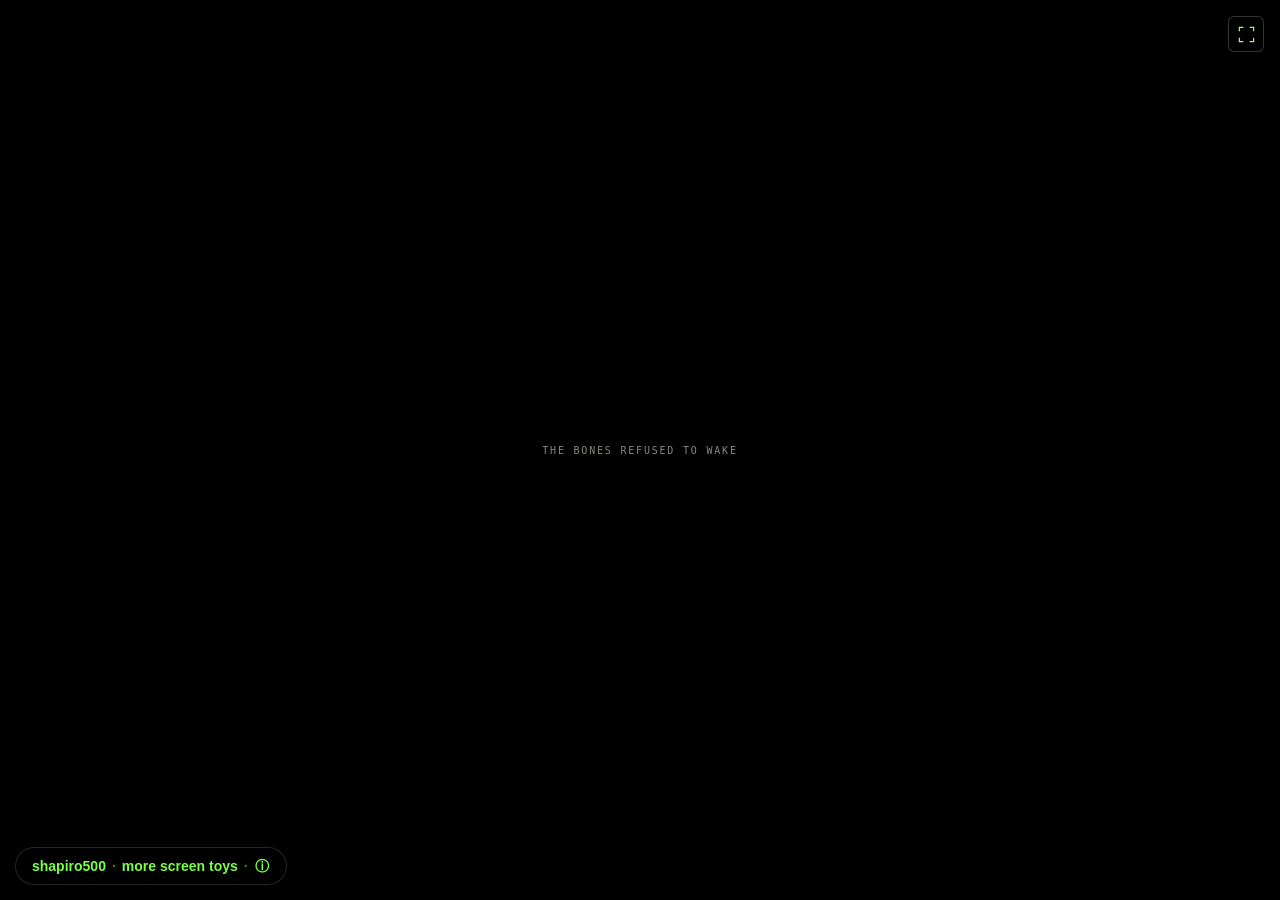
==== bones/index.html @ e637b22e "Merge pull request #1 from shapiro500/main Changes Made by Owner" ====
<!doctype html>
<html lang="en">
  <head>
    <meta charset="UTF-8" />
    <meta name="viewport" content="width=device-width, initial-scale=1.0" />
    <title>Spooky Bones</title>
    <meta name="description" content="Move your mouse. Wake the bones." />
    <meta property="og:title" content="Spooky Bones" />
    <meta property="og:description" content="Move your mouse. Wake the bones." />
    <meta property="og:type" content="website" />
    <meta property="og:image" content="https://screen.toys/bones/og.png" />
    <meta property="og:image:width" content="971" />
    <meta property="og:image:height" content="510" />
    <meta property="og:image:alt" content="Spooky Bones interactive skeleton" />
    <meta name="twitter:card" content="summary_large_image" />
    <meta name="twitter:title" content="Spooky Bones" />
    <meta name="twitter:description" content="Move your mouse. Wake the bones." />
    <meta name="twitter:image" content="https://screen.toys/bones/og.png" />
    <link rel="icon" type="image/png" href="./assets/favico-_84vvZUa.png" />
    <script type="module" crossorigin src="./assets/index-qc3rD_Ye.js"></script>
    <link rel="stylesheet" crossorigin href="./assets/index-0ImOgviY.css">
  </head>
  <body>
    <div id="root"></div>
    <noscript>Enable JavaScript to dance with Spooky Bones.</noscript>
  </body>
</html>
---- bones/assets/index-0ImOgviY.css ----
/*! tailwindcss v4.2.1 | MIT License | https://tailwindcss.com */
@layer properties{@supports (((-webkit-hyphens:none)) and (not (margin-trim:inline))) or ((-moz-orient:inline) and (not (color:rgb(from red r g b)))){*,:before,:after,::backdrop{--tw-rotate-x:initial;--tw-rotate-y:initial;--tw-rotate-z:initial;--tw-skew-x:initial;--tw-skew-y:initial;--tw-shadow:0 0 #0000;--tw-shadow-color:initial;--tw-shadow-alpha:100%;--tw-inset-shadow:0 0 #0000;--tw-inset-shadow-color:initial;--tw-inset-shadow-alpha:100%;--tw-ring-color:initial;--tw-ring-shadow:0 0 #0000;--tw-inset-ring-color:initial;--tw-inset-ring-shadow:0 0 #0000;--tw-ring-inset:initial;--tw-ring-offset-width:0px;--tw-ring-offset-color:#fff;--tw-ring-offset-shadow:0 0 #0000;--tw-blur:initial;--tw-brightness:initial;--tw-contrast:initial;--tw-grayscale:initial;--tw-hue-rotate:initial;--tw-invert:initial;--tw-opacity:initial;--tw-saturate:initial;--tw-sepia:initial;--tw-drop-shadow:initial;--tw-drop-shadow-color:initial;--tw-drop-shadow-alpha:100%;--tw-drop-shadow-size:initial}}}@layer theme{:root,:host{--font-sans:ui-sans-serif, system-ui, sans-serif, "Apple Color Emoji", "Segoe UI Emoji", "Segoe UI Symbol", "Noto Color Emoji";--font-mono:ui-monospace, SFMono-Regular, Menlo, Monaco, Consolas, "Liberation Mono", "Courier New", monospace;--spacing:.25rem;--default-transition-duration:.15s;--default-transition-timing-function:cubic-bezier(.4, 0, .2, 1);--default-font-family:var(--font-sans);--default-mono-font-family:var(--font-mono)}}@layer base{*,:after,:before,::backdrop{box-sizing:border-box;border:0 solid;margin:0;padding:0}::file-selector-button{box-sizing:border-box;border:0 solid;margin:0;padding:0}html,:host{-webkit-text-size-adjust:100%;tab-size:4;line-height:1.5;font-family:var(--default-font-family,ui-sans-serif, system-ui, sans-serif, "Apple Color Emoji", "Segoe UI Emoji", "Segoe UI Symbol", "Noto Color Emoji");font-feature-settings:var(--default-font-feature-settings,normal);font-variation-settings:var(--default-font-variation-settings,normal);-webkit-tap-highlight-color:transparent}hr{height:0;color:inherit;border-top-width:1px}abbr:where([title]){-webkit-text-decoration:underline dotted;text-decoration:underline dotted}h1,h2,h3,h4,h5,h6{font-size:inherit;font-weight:inherit}a{color:inherit;-webkit-text-decoration:inherit;-webkit-text-decoration:inherit;-webkit-text-decoration:inherit;-webkit-text-decoration:inherit;text-decoration:inherit}b,strong{font-weight:bolder}code,kbd,samp,pre{font-family:var(--default-mono-font-family,ui-monospace, SFMono-Regular, Menlo, Monaco, Consolas, "Liberation Mono", "Courier New", monospace);font-feature-settings:var(--default-mono-font-feature-settings,normal);font-variation-settings:var(--default-mono-font-variation-settings,normal);font-size:1em}small{font-size:80%}sub,sup{vertical-align:baseline;font-size:75%;line-height:0;position:relative}sub{bottom:-.25em}sup{top:-.5em}table{text-indent:0;border-color:inherit;border-collapse:collapse}:-moz-focusring{outline:auto}progress{vertical-align:baseline}summary{display:list-item}ol,ul,menu{list-style:none}img,svg,video,canvas,audio,iframe,embed,object{vertical-align:middle;display:block}img,video{max-width:100%;height:auto}button,input,select,optgroup,textarea{font:inherit;font-feature-settings:inherit;font-variation-settings:inherit;letter-spacing:inherit;color:inherit;opacity:1;background-color:#0000;border-radius:0}::file-selector-button{font:inherit;font-feature-settings:inherit;font-variation-settings:inherit;letter-spacing:inherit;color:inherit;opacity:1;background-color:#0000;border-radius:0}:where(select:is([multiple],[size])) optgroup{font-weight:bolder}:where(select:is([multiple],[size])) optgroup option{padding-inline-start:20px}::file-selector-button{margin-inline-end:4px}::placeholder{opacity:1}@supports (not ((-webkit-appearance:-apple-pay-button))) or (contain-intrinsic-size:1px){::placeholder{color:currentColor}@supports (color:color-mix(in lab, red, red)){::placeholder{color:color-mix(in oklab, currentcolor 50%, transparent)}}}textarea{resize:vertical}::-webkit-search-decoration{-webkit-appearance:none}::-webkit-date-and-time-value{min-height:1lh;text-align:inherit}::-webkit-datetime-edit{display:inline-flex}::-webkit-datetime-edit-fields-wrapper{padding:0}::-webkit-datetime-edit{padding-block:0}::-webkit-datetime-edit-year-field{padding-block:0}::-webkit-datetime-edit-month-field{padding-block:0}::-webkit-datetime-edit-day-field{padding-block:0}::-webkit-datetime-edit-hour-field{padding-block:0}::-webkit-datetime-edit-minute-field{padding-block:0}::-webkit-datetime-edit-second-field{padding-block:0}::-webkit-datetime-edit-millisecond-field{padding-block:0}::-webkit-datetime-edit-meridiem-field{padding-block:0}::-webkit-calendar-picker-indicator{line-height:1}:-moz-ui-invalid{box-shadow:none}button,input:where([type=button],[type=reset],[type=submit]){appearance:button}::file-selector-button{appearance:button}::-webkit-inner-spin-button{height:auto}::-webkit-outer-spin-button{height:auto}[hidden]:where(:not([hidden=until-found])){display:none!important}}@layer components;@layer utilities{.visible{visibility:visible}.fixed{position:fixed}.relative{position:relative}.static{position:static}.start{inset-inline-start:var(--spacing)}.contents{display:contents}.grow{flex-grow:1}.transform{transform:var(--tw-rotate-x,) var(--tw-rotate-y,) var(--tw-rotate-z,) var(--tw-skew-x,) var(--tw-skew-y,)}.resize{resize:both}.shadow{--tw-shadow:0 1px 3px 0 var(--tw-shadow-color,#0000001a), 0 1px 2px -1px var(--tw-shadow-color,#0000001a);box-shadow:var(--tw-inset-shadow), var(--tw-inset-ring-shadow), var(--tw-ring-offset-shadow), var(--tw-ring-shadow), var(--tw-shadow)}.blur{--tw-blur:blur(8px);filter:var(--tw-blur,) var(--tw-brightness,) var(--tw-contrast,) var(--tw-grayscale,) var(--tw-hue-rotate,) var(--tw-invert,) var(--tw-saturate,) var(--tw-sepia,) var(--tw-drop-shadow,)}.filter{filter:var(--tw-blur,) var(--tw-brightness,) var(--tw-contrast,) var(--tw-grayscale,) var(--tw-hue-rotate,) var(--tw-invert,) var(--tw-saturate,) var(--tw-sepia,) var(--tw-drop-shadow,)}.transition{transition-property:color,background-color,border-color,outline-color,text-decoration-color,fill,stroke,--tw-gradient-from,--tw-gradient-via,--tw-gradient-to,opacity,box-shadow,transform,translate,scale,rotate,filter,-webkit-backdrop-filter,backdrop-filter,display,content-visibility,overlay,pointer-events;transition-timing-function:var(--tw-ease,var(--default-transition-timing-function));transition-duration:var(--tw-duration,var(--default-transition-duration))}}:root{--lightningcss-light: ;--lightningcss-dark:initial;color-scheme:dark;--bone:#ece7db;--ash:#77736b;--ember:#d3ff45}*{box-sizing:border-box}html,body{background:#000;width:100%;height:100%;margin:0;overflow:hidden}body{color:var(--bone);-webkit-font-smoothing:antialiased;font-family:Arial,Helvetica,sans-serif}button,canvas{font:inherit}.experience{--credit-bottom:calc(15px + env(safe-area-inset-bottom,0px));isolation:isolate;cursor:crosshair;-webkit-user-select:none;user-select:none;-webkit-touch-callout:none;background:#000;width:100vw;height:100dvh;position:relative;overflow:hidden}.experience:has(.control-zone[data-auto]){cursor:none}.experience:before{z-index:1;pointer-events:none;content:"";background:radial-gradient(circle at 50% 82%,#d3ff450e,#0000 25%),linear-gradient(#0000 72%,#ffffff06);position:absolute;inset:0}.stage{touch-action:none;width:100%;height:100%;display:block;position:absolute;inset:0}.control-zone{z-index:2;width:min(var(--control-square-desktop-vw,56vw), var(--control-square-desktop-vh,58vh), var(--control-square-max,540px));aspect-ratio:1;border:1px solid var(--control-gray-border,#ece7db47);pointer-events:none;filter:brightness(var(--control-square-brightness,1));mix-blend-mode:screen;mix-blend-mode:plus-lighter;position:absolute;top:50%;left:50%;transform:translate(-50%,-50%);box-shadow:inset 0 0 0 1px #00000047}.control-label{color:var(--control-gray-text,#ece7db7a);letter-spacing:.16em;text-transform:uppercase;font-family:ui-monospace,SFMono-Regular,Menlo,Consolas,monospace;font-size:8px;line-height:1;position:absolute;left:12px}.control-label,.hand-height-label,.camera-framing-label{opacity:1;transition:opacity .25s}.control-zone[data-auto] :is(.control-label,.hand-height-label,.camera-framing-label){opacity:0}.control-label-top{top:12px}.control-label-fps{text-align:right;top:12px;left:auto;right:12px}.control-label-diagnostics{white-space:pre-line;text-align:right;line-height:1.55;top:28px;left:auto;right:12px}.control-label-bottom{bottom:12px}.hand-height-label{color:var(--control-green,#7dff4594);letter-spacing:.16em;text-transform:uppercase;flex-direction:column;align-items:center;gap:8px;font-family:ui-monospace,SFMono-Regular,Menlo,Consolas,monospace;font-size:8px;display:flex;position:absolute;top:50%;right:-28px;transform:translateY(-50%)}.hand-height-label b{writing-mode:vertical-rl;font-weight:400}.hand-height-label i,.camera-framing-label i{font-size:11px;font-style:normal;line-height:1}.camera-framing-label{color:var(--control-green,#7dff4594);letter-spacing:.16em;text-transform:uppercase;align-items:center;gap:10px;font-family:ui-monospace,SFMono-Regular,Menlo,Consolas,monospace;font-size:8px;font-style:normal;display:flex;position:absolute;bottom:-24px;left:50%;transform:translate(-50%)}.camera-framing-label b{font-weight:400}.credit-link-pill{z-index:100;bottom:var(--credit-bottom);pointer-events:auto;touch-action:auto;background:#00000080;border:1px solid #ffffff26;border-radius:50px;gap:6px;padding:8px 16px;font-family:Arial,Helvetica,sans-serif;font-size:14px;font-weight:700;line-height:20px;transition:background-color .25s,border-color .25s;display:flex;position:absolute;left:15px}.credit-link-pill>*{visibility:visible;transition:color .2s,opacity .25s,visibility}.control-zone[data-auto]~.credit-link-pill{pointer-events:none;background-color:#0000;border-color:#0000}.control-zone[data-auto]~.credit-link-pill>:not(.credit-author){opacity:0;visibility:hidden;transition-delay:0s,0s,.25s}.control-zone[data-auto]~.credit-link-pill>:not(.credit-author),.control-zone[data-auto]~.credit-link-pill>:not(.credit-author) *{pointer-events:none}.credit-author{opacity:1;pointer-events:auto}.control-zone[data-auto]~.credit-link-pill>.credit-author{opacity:.4}.credit-link-pill a{color:inherit;text-decoration:none}.credit-link-pill a:hover{color:#fff}.credit-link-separator{opacity:.5}.attribution-control{align-items:center;display:inline-flex;position:relative}.attribution-control:before{clip-path:polygon(88% 100%,100% 100%,100% 0,75% 0);content:"";width:190px;height:16px;position:absolute;bottom:100%;right:-8px}.attribution-trigger{width:16px;height:16px;color:inherit;cursor:pointer;font:inherit;background:0 0;border:0;place-items:center;padding:0;line-height:1;display:inline-grid}.attribution-trigger:focus-visible{outline-offset:2px;border-radius:50%;outline:1px solid}.attribution-popup{opacity:0;pointer-events:none;background:#000000e0;border:1px solid #ffffff26;border-radius:10px;gap:7px;min-width:190px;padding:12px 14px;font-size:12px;line-height:1.2;transition:opacity .18s,transform .18s;display:grid;position:absolute;bottom:calc(100% + 13px);right:-8px;transform:translateY(4px);box-shadow:0 8px 24px #00000073}.attribution-popup:after{content:"";background:#000000e0;border-bottom:1px solid #ffffff26;border-right:1px solid #ffffff26;width:8px;height:8px;position:absolute;bottom:-5px;right:12px;transform:rotate(45deg)}.attribution-popup strong{letter-spacing:.06em;text-transform:uppercase;font-size:10px}.attribution-control.is-open .attribution-popup{opacity:1;pointer-events:auto;transform:translateY(0)}.status{z-index:3;background:#000;place-items:center;transition:opacity .7s,visibility .7s;display:grid;position:absolute;inset:0}.status.ready{opacity:0;visibility:hidden}.status-copy{text-align:center;color:#ece7db94;letter-spacing:.18em;text-transform:uppercase;gap:13px;min-width:180px;font-family:ui-monospace,SFMono-Regular,Menlo,Consolas,monospace;font-size:10px;display:grid}.load-track{background:#181818;height:1px;overflow:hidden}.load-bar{background:var(--ember);height:100%;transition:width .18s}@media (width<=600px){.control-zone{width:min(var(--control-square-mobile-vw,78vw), var(--control-square-mobile-vh,56vh))}}@media (prefers-reduced-motion:reduce){.status,.load-bar,.credit-link-pill,.credit-link-pill>*,.control-label,.hand-height-label,.camera-framing-label{transition:none}}.auto-cursor{border:1px solid var(--control-green);background:var(--control-green);width:9px;height:9px;box-shadow:0 0 14px var(--control-green);border-radius:50%;display:none;position:absolute;transform:translate(-50%,-50%)}.auto-subtitle{z-index:3;left:50%;bottom:calc(var(--credit-bottom) + 38px + 12px);text-align:center;font-variant-numeric:tabular-nums;text-wrap:balance;opacity:0;pointer-events:none;background:#00000080;width:max-content;max-width:min(90vw,850px);padding:8px 14px;font:16px/1.5 ui-monospace,SFMono-Regular,Menlo,Consolas,monospace;position:absolute;transform:translate(-50%)}.control-zone[data-auto] .auto-cursor{display:block}.fullscreen-control{display:none}@media (width>=601px) and (hover:hover) and (pointer:fine){.auto-subtitle{font-size:20px}.fullscreen-control{z-index:102;display:block;position:absolute;top:16px;right:16px}.fullscreen-button{color:#a3ff77;cursor:pointer;background:#00000080;border:1px solid #fff3;border-radius:6px;place-items:center;width:36px;height:36px;padding:0;display:grid}.fullscreen-button:hover{color:#fff;border-color:#ffffff80}.fullscreen-button:focus-visible{outline-offset:3px;outline:2px solid #a3ff77}.fullscreen-message{background:#000c;width:240px;padding:8px 12px;font:12px/1.5 Arial,sans-serif;position:absolute;top:44px;right:0}}@property --tw-rotate-x{syntax:"*";inherits:false}@property --tw-rotate-y{syntax:"*";inherits:false}@property --tw-rotate-z{syntax:"*";inherits:false}@property --tw-skew-x{syntax:"*";inherits:false}@property --tw-skew-y{syntax:"*";inherits:false}@property --tw-shadow{syntax:"*";inherits:false;initial-value:0 0 #0000}@property --tw-shadow-color{syntax:"*";inherits:false}@property --tw-shadow-alpha{syntax:"<percentage>";inherits:false;initial-value:100%}@property --tw-inset-shadow{syntax:"*";inherits:false;initial-value:0 0 #0000}@property --tw-inset-shadow-color{syntax:"*";inherits:false}@property --tw-inset-shadow-alpha{syntax:"<percentage>";inherits:false;initial-value:100%}@property --tw-ring-color{syntax:"*";inherits:false}@property --tw-ring-shadow{syntax:"*";inherits:false;initial-value:0 0 #0000}@property --tw-inset-ring-color{syntax:"*";inherits:false}@property --tw-inset-ring-shadow{syntax:"*";inherits:false;initial-value:0 0 #0000}@property --tw-ring-inset{syntax:"*";inherits:false}@property --tw-ring-offset-width{syntax:"<length>";inherits:false;initial-value:0}@property --tw-ring-offset-color{syntax:"*";inherits:false;initial-value:#fff}@property --tw-ring-offset-shadow{syntax:"*";inherits:false;initial-value:0 0 #0000}@property --tw-blur{syntax:"*";inherits:false}@property --tw-brightness{syntax:"*";inherits:false}@property --tw-contrast{syntax:"*";inherits:false}@property --tw-grayscale{syntax:"*";inherits:false}@property --tw-hue-rotate{syntax:"*";inherits:false}@property --tw-invert{syntax:"*";inherits:false}@property --tw-opacity{syntax:"*";inherits:false}@property --tw-saturate{syntax:"*";inherits:false}@property --tw-sepia{syntax:"*";inherits:false}@property --tw-drop-shadow{syntax:"*";inherits:false}@property --tw-drop-shadow-color{syntax:"*";inherits:false}@property --tw-drop-shadow-alpha{syntax:"<percentage>";inherits:false;initial-value:100%}@property --tw-drop-shadow-size{syntax:"*";inherits:false}
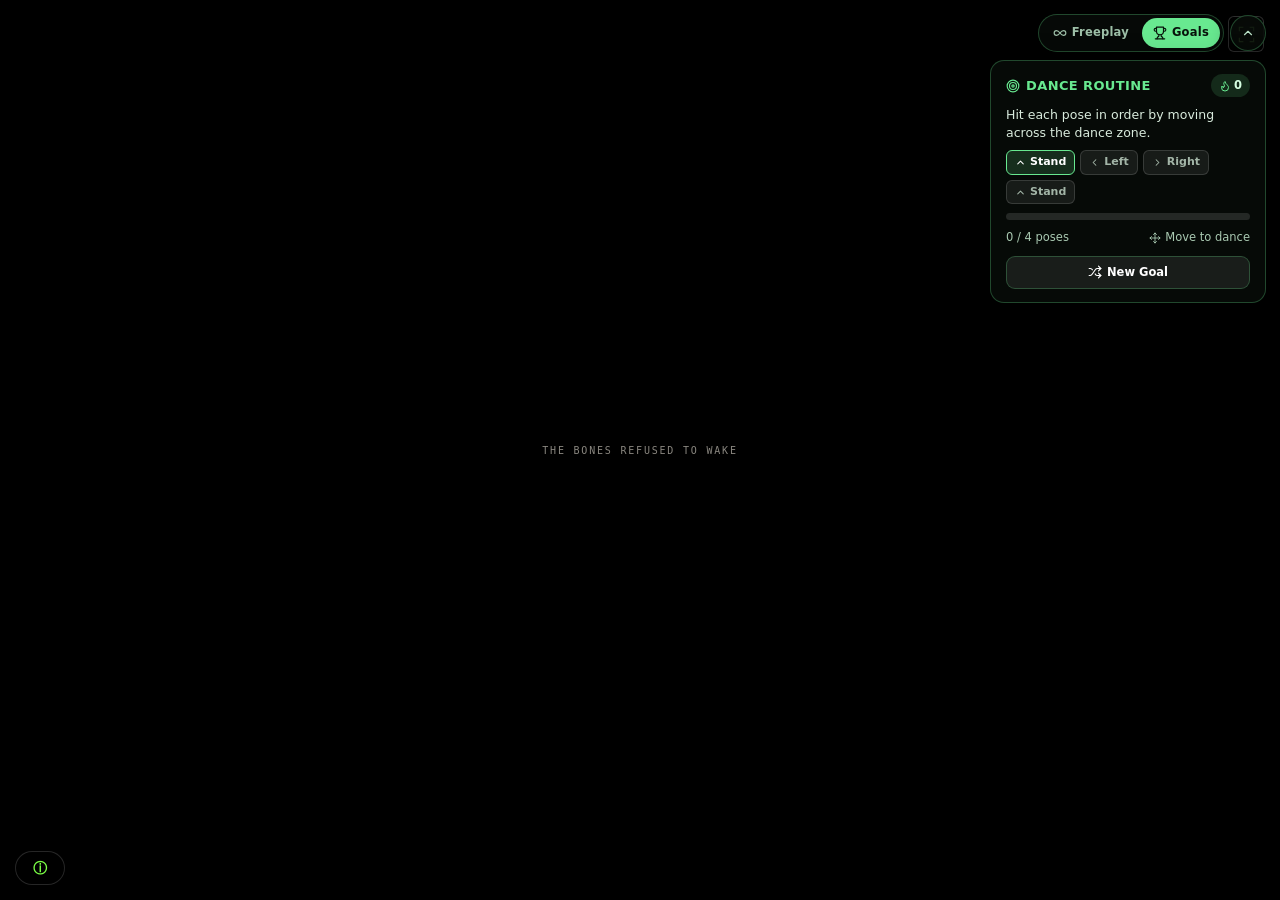
==== commit 65125dc3: "feat: add new WebGL interactable website projects and components" ====
--- a/bones/index.html
+++ b/bones/index.html
@@ -8,20 +8,22 @@
     <meta property="og:title" content="Spooky Bones" />
     <meta property="og:description" content="Move your mouse. Wake the bones." />
     <meta property="og:type" content="website" />
-    <meta property="og:image" content="https://screen.toys/bones/og.png" />
+    <meta property="og:image" content="./og.png" />
     <meta property="og:image:width" content="971" />
     <meta property="og:image:height" content="510" />
     <meta property="og:image:alt" content="Spooky Bones interactive skeleton" />
     <meta name="twitter:card" content="summary_large_image" />
     <meta name="twitter:title" content="Spooky Bones" />
     <meta name="twitter:description" content="Move your mouse. Wake the bones." />
-    <meta name="twitter:image" content="https://screen.toys/bones/og.png" />
+    <meta name="twitter:image" content="./og.png" />
     <link rel="icon" type="image/png" href="./assets/favico-_84vvZUa.png" />
     <script type="module" crossorigin src="./assets/index-qc3rD_Ye.js"></script>
     <link rel="stylesheet" crossorigin href="./assets/index-0ImOgviY.css">
+    <link rel="stylesheet" href="./goals.css">
   </head>
   <body>
     <div id="root"></div>
     <noscript>Enable JavaScript to dance with Spooky Bones.</noscript>
+    <script src="./goals.js"></script>
   </body>
 </html>
--- a/bones/assets/index-0ImOgviY.css
+++ b/bones/assets/index-0ImOgviY.css
@@ -1,2 +1,2 @@
 /*! tailwindcss v4.2.1 | MIT License | https://tailwindcss.com */
-@layer properties{@supports (((-webkit-hyphens:none)) and (not (margin-trim:inline))) or ((-moz-orient:inline) and (not (color:rgb(from red r g b)))){*,:before,:after,::backdrop{--tw-rotate-x:initial;--tw-rotate-y:initial;--tw-rotate-z:initial;--tw-skew-x:initial;--tw-skew-y:initial;--tw-shadow:0 0 #0000;--tw-shadow-color:initial;--tw-shadow-alpha:100%;--tw-inset-shadow:0 0 #0000;--tw-inset-shadow-color:initial;--tw-inset-shadow-alpha:100%;--tw-ring-color:initial;--tw-ring-shadow:0 0 #0000;--tw-inset-ring-color:initial;--tw-inset-ring-shadow:0 0 #0000;--tw-ring-inset:initial;--tw-ring-offset-width:0px;--tw-ring-offset-color:#fff;--tw-ring-offset-shadow:0 0 #0000;--tw-blur:initial;--tw-brightness:initial;--tw-contrast:initial;--tw-grayscale:initial;--tw-hue-rotate:initial;--tw-invert:initial;--tw-opacity:initial;--tw-saturate:initial;--tw-sepia:initial;--tw-drop-shadow:initial;--tw-drop-shadow-color:initial;--tw-drop-shadow-alpha:100%;--tw-drop-shadow-size:initial}}}@layer theme{:root,:host{--font-sans:ui-sans-serif, system-ui, sans-serif, "Apple Color Emoji", "Segoe UI Emoji", "Segoe UI Symbol", "Noto Color Emoji";--font-mono:ui-monospace, SFMono-Regular, Menlo, Monaco, Consolas, "Liberation Mono", "Courier New", monospace;--spacing:.25rem;--default-transition-duration:.15s;--default-transition-timing-function:cubic-bezier(.4, 0, .2, 1);--default-font-family:var(--font-sans);--default-mono-font-family:var(--font-mono)}}@layer base{*,:after,:before,::backdrop{box-sizing:border-box;border:0 solid;margin:0;padding:0}::file-selector-button{box-sizing:border-box;border:0 solid;margin:0;padding:0}html,:host{-webkit-text-size-adjust:100%;tab-size:4;line-height:1.5;font-family:var(--default-font-family,ui-sans-serif, system-ui, sans-serif, "Apple Color Emoji", "Segoe UI Emoji", "Segoe UI Symbol", "Noto Color Emoji");font-feature-settings:var(--default-font-feature-settings,normal);font-variation-settings:var(--default-font-variation-settings,normal);-webkit-tap-highlight-color:transparent}hr{height:0;color:inherit;border-top-width:1px}abbr:where([title]){-webkit-text-decoration:underline dotted;text-decoration:underline dotted}h1,h2,h3,h4,h5,h6{font-size:inherit;font-weight:inherit}a{color:inherit;-webkit-text-decoration:inherit;-webkit-text-decoration:inherit;-webkit-text-decoration:inherit;-webkit-text-decoration:inherit;text-decoration:inherit}b,strong{font-weight:bolder}code,kbd,samp,pre{font-family:var(--default-mono-font-family,ui-monospace, SFMono-Regular, Menlo, Monaco, Consolas, "Liberation Mono", "Courier New", monospace);font-feature-settings:var(--default-mono-font-feature-settings,normal);font-variation-settings:var(--default-mono-font-variation-settings,normal);font-size:1em}small{font-size:80%}sub,sup{vertical-align:baseline;font-size:75%;line-height:0;position:relative}sub{bottom:-.25em}sup{top:-.5em}table{text-indent:0;border-color:inherit;border-collapse:collapse}:-moz-focusring{outline:auto}progress{vertical-align:baseline}summary{display:list-item}ol,ul,menu{list-style:none}img,svg,video,canvas,audio,iframe,embed,object{vertical-align:middle;display:block}img,video{max-width:100%;height:auto}button,input,select,optgroup,textarea{font:inherit;font-feature-settings:inherit;font-variation-settings:inherit;letter-spacing:inherit;color:inherit;opacity:1;background-color:#0000;border-radius:0}::file-selector-button{font:inherit;font-feature-settings:inherit;font-variation-settings:inherit;letter-spacing:inherit;color:inherit;opacity:1;background-color:#0000;border-radius:0}:where(select:is([multiple],[size])) optgroup{font-weight:bolder}:where(select:is([multiple],[size])) optgroup option{padding-inline-start:20px}::file-selector-button{margin-inline-end:4px}::placeholder{opacity:1}@supports (not ((-webkit-appearance:-apple-pay-button))) or (contain-intrinsic-size:1px){::placeholder{color:currentColor}@supports (color:color-mix(in lab, red, red)){::placeholder{color:color-mix(in oklab, currentcolor 50%, transparent)}}}textarea{resize:vertical}::-webkit-search-decoration{-webkit-appearance:none}::-webkit-date-and-time-value{min-height:1lh;text-align:inherit}::-webkit-datetime-edit{display:inline-flex}::-webkit-datetime-edit-fields-wrapper{padding:0}::-webkit-datetime-edit{padding-block:0}::-webkit-datetime-edit-year-field{padding-block:0}::-webkit-datetime-edit-month-field{padding-block:0}::-webkit-datetime-edit-day-field{padding-block:0}::-webkit-datetime-edit-hour-field{padding-block:0}::-webkit-datetime-edit-minute-field{padding-block:0}::-webkit-datetime-edit-second-field{padding-block:0}::-webkit-datetime-edit-millisecond-field{padding-block:0}::-webkit-datetime-edit-meridiem-field{padding-block:0}::-webkit-calendar-picker-indicator{line-height:1}:-moz-ui-invalid{box-shadow:none}button,input:where([type=button],[type=reset],[type=submit]){appearance:button}::file-selector-button{appearance:button}::-webkit-inner-spin-button{height:auto}::-webkit-outer-spin-button{height:auto}[hidden]:where(:not([hidden=until-found])){display:none!important}}@layer components;@layer utilities{.visible{visibility:visible}.fixed{position:fixed}.relative{position:relative}.static{position:static}.start{inset-inline-start:var(--spacing)}.contents{display:contents}.grow{flex-grow:1}.transform{transform:var(--tw-rotate-x,) var(--tw-rotate-y,) var(--tw-rotate-z,) var(--tw-skew-x,) var(--tw-skew-y,)}.resize{resize:both}.shadow{--tw-shadow:0 1px 3px 0 var(--tw-shadow-color,#0000001a), 0 1px 2px -1px var(--tw-shadow-color,#0000001a);box-shadow:var(--tw-inset-shadow), var(--tw-inset-ring-shadow), var(--tw-ring-offset-shadow), var(--tw-ring-shadow), var(--tw-shadow)}.blur{--tw-blur:blur(8px);filter:var(--tw-blur,) var(--tw-brightness,) var(--tw-contrast,) var(--tw-grayscale,) var(--tw-hue-rotate,) var(--tw-invert,) var(--tw-saturate,) var(--tw-sepia,) var(--tw-drop-shadow,)}.filter{filter:var(--tw-blur,) var(--tw-brightness,) var(--tw-contrast,) var(--tw-grayscale,) var(--tw-hue-rotate,) var(--tw-invert,) var(--tw-saturate,) var(--tw-sepia,) var(--tw-drop-shadow,)}.transition{transition-property:color,background-color,border-color,outline-color,text-decoration-color,fill,stroke,--tw-gradient-from,--tw-gradient-via,--tw-gradient-to,opacity,box-shadow,transform,translate,scale,rotate,filter,-webkit-backdrop-filter,backdrop-filter,display,content-visibility,overlay,pointer-events;transition-timing-function:var(--tw-ease,var(--default-transition-timing-function));transition-duration:var(--tw-duration,var(--default-transition-duration))}}:root{--lightningcss-light: ;--lightningcss-dark:initial;color-scheme:dark;--bone:#ece7db;--ash:#77736b;--ember:#d3ff45}*{box-sizing:border-box}html,body{background:#000;width:100%;height:100%;margin:0;overflow:hidden}body{color:var(--bone);-webkit-font-smoothing:antialiased;font-family:Arial,Helvetica,sans-serif}button,canvas{font:inherit}.experience{--credit-bottom:calc(15px + env(safe-area-inset-bottom,0px));isolation:isolate;cursor:crosshair;-webkit-user-select:none;user-select:none;-webkit-touch-callout:none;background:#000;width:100vw;height:100dvh;position:relative;overflow:hidden}.experience:has(.control-zone[data-auto]){cursor:none}.experience:before{z-index:1;pointer-events:none;content:"";background:radial-gradient(circle at 50% 82%,#d3ff450e,#0000 25%),linear-gradient(#0000 72%,#ffffff06);position:absolute;inset:0}.stage{touch-action:none;width:100%;height:100%;display:block;position:absolute;inset:0}.control-zone{z-index:2;width:min(var(--control-square-desktop-vw,56vw), var(--control-square-desktop-vh,58vh), var(--control-square-max,540px));aspect-ratio:1;border:1px solid var(--control-gray-border,#ece7db47);pointer-events:none;filter:brightness(var(--control-square-brightness,1));mix-blend-mode:screen;mix-blend-mode:plus-lighter;position:absolute;top:50%;left:50%;transform:translate(-50%,-50%);box-shadow:inset 0 0 0 1px #00000047}.control-label{color:var(--control-gray-text,#ece7db7a);letter-spacing:.16em;text-transform:uppercase;font-family:ui-monospace,SFMono-Regular,Menlo,Consolas,monospace;font-size:8px;line-height:1;position:absolute;left:12px}.control-label,.hand-height-label,.camera-framing-label{opacity:1;transition:opacity .25s}.control-zone[data-auto] :is(.control-label,.hand-height-label,.camera-framing-label){opacity:0}.control-label-top{top:12px}.control-label-fps{text-align:right;top:12px;left:auto;right:12px}.control-label-diagnostics{white-space:pre-line;text-align:right;line-height:1.55;top:28px;left:auto;right:12px}.control-label-bottom{bottom:12px}.hand-height-label{color:var(--control-green,#7dff4594);letter-spacing:.16em;text-transform:uppercase;flex-direction:column;align-items:center;gap:8px;font-family:ui-monospace,SFMono-Regular,Menlo,Consolas,monospace;font-size:8px;display:flex;position:absolute;top:50%;right:-28px;transform:translateY(-50%)}.hand-height-label b{writing-mode:vertical-rl;font-weight:400}.hand-height-label i,.camera-framing-label i{font-size:11px;font-style:normal;line-height:1}.camera-framing-label{color:var(--control-green,#7dff4594);letter-spacing:.16em;text-transform:uppercase;align-items:center;gap:10px;font-family:ui-monospace,SFMono-Regular,Menlo,Consolas,monospace;font-size:8px;font-style:normal;display:flex;position:absolute;bottom:-24px;left:50%;transform:translate(-50%)}.camera-framing-label b{font-weight:400}.credit-link-pill{z-index:100;bottom:var(--credit-bottom);pointer-events:auto;touch-action:auto;background:#00000080;border:1px solid #ffffff26;border-radius:50px;gap:6px;padding:8px 16px;font-family:Arial,Helvetica,sans-serif;font-size:14px;font-weight:700;line-height:20px;transition:background-color .25s,border-color .25s;display:flex;position:absolute;left:15px}.credit-link-pill>*{visibility:visible;transition:color .2s,opacity .25s,visibility}.control-zone[data-auto]~.credit-link-pill{pointer-events:none;background-color:#0000;border-color:#0000}.control-zone[data-auto]~.credit-link-pill>:not(.credit-author){opacity:0;visibility:hidden;transition-delay:0s,0s,.25s}.control-zone[data-auto]~.credit-link-pill>:not(.credit-author),.control-zone[data-auto]~.credit-link-pill>:not(.credit-author) *{pointer-events:none}.credit-author{opacity:1;pointer-events:auto}.control-zone[data-auto]~.credit-link-pill>.credit-author{opacity:.4}.credit-link-pill a{color:inherit;text-decoration:none}.credit-link-pill a:hover{color:#fff}.credit-link-separator{opacity:.5}.attribution-control{align-items:center;display:inline-flex;position:relative}.attribution-control:before{clip-path:polygon(88% 100%,100% 100%,100% 0,75% 0);content:"";width:190px;height:16px;position:absolute;bottom:100%;right:-8px}.attribution-trigger{width:16px;height:16px;color:inherit;cursor:pointer;font:inherit;background:0 0;border:0;place-items:center;padding:0;line-height:1;display:inline-grid}.attribution-trigger:focus-visible{outline-offset:2px;border-radius:50%;outline:1px solid}.attribution-popup{opacity:0;pointer-events:none;background:#000000e0;border:1px solid #ffffff26;border-radius:10px;gap:7px;min-width:190px;padding:12px 14px;font-size:12px;line-height:1.2;transition:opacity .18s,transform .18s;display:grid;position:absolute;bottom:calc(100% + 13px);right:-8px;transform:translateY(4px);box-shadow:0 8px 24px #00000073}.attribution-popup:after{content:"";background:#000000e0;border-bottom:1px solid #ffffff26;border-right:1px solid #ffffff26;width:8px;height:8px;position:absolute;bottom:-5px;right:12px;transform:rotate(45deg)}.attribution-popup strong{letter-spacing:.06em;text-transform:uppercase;font-size:10px}.attribution-control.is-open .attribution-popup{opacity:1;pointer-events:auto;transform:translateY(0)}.status{z-index:3;background:#000;place-items:center;transition:opacity .7s,visibility .7s;display:grid;position:absolute;inset:0}.status.ready{opacity:0;visibility:hidden}.status-copy{text-align:center;color:#ece7db94;letter-spacing:.18em;text-transform:uppercase;gap:13px;min-width:180px;font-family:ui-monospace,SFMono-Regular,Menlo,Consolas,monospace;font-size:10px;display:grid}.load-track{background:#181818;height:1px;overflow:hidden}.load-bar{background:var(--ember);height:100%;transition:width .18s}@media (width<=600px){.control-zone{width:min(var(--control-square-mobile-vw,78vw), var(--control-square-mobile-vh,56vh))}}@media (prefers-reduced-motion:reduce){.status,.load-bar,.credit-link-pill,.credit-link-pill>*,.control-label,.hand-height-label,.camera-framing-label{transition:none}}.auto-cursor{border:1px solid var(--control-green);background:var(--control-green);width:9px;height:9px;box-shadow:0 0 14px var(--control-green);border-radius:50%;display:none;position:absolute;transform:translate(-50%,-50%)}.auto-subtitle{z-index:3;left:50%;bottom:calc(var(--credit-bottom) + 38px + 12px);text-align:center;font-variant-numeric:tabular-nums;text-wrap:balance;opacity:0;pointer-events:none;background:#00000080;width:max-content;max-width:min(90vw,850px);padding:8px 14px;font:16px/1.5 ui-monospace,SFMono-Regular,Menlo,Consolas,monospace;position:absolute;transform:translate(-50%)}.control-zone[data-auto] .auto-cursor{display:block}.fullscreen-control{display:none}@media (width>=601px) and (hover:hover) and (pointer:fine){.auto-subtitle{font-size:20px}.fullscreen-control{z-index:102;display:block;position:absolute;top:16px;right:16px}.fullscreen-button{color:#a3ff77;cursor:pointer;background:#00000080;border:1px solid #fff3;border-radius:6px;place-items:center;width:36px;height:36px;padding:0;display:grid}.fullscreen-button:hover{color:#fff;border-color:#ffffff80}.fullscreen-button:focus-visible{outline-offset:3px;outline:2px solid #a3ff77}.fullscreen-message{background:#000c;width:240px;padding:8px 12px;font:12px/1.5 Arial,sans-serif;position:absolute;top:44px;right:0}}@property --tw-rotate-x{syntax:"*";inherits:false}@property --tw-rotate-y{syntax:"*";inherits:false}@property --tw-rotate-z{syntax:"*";inherits:false}@property --tw-skew-x{syntax:"*";inherits:false}@property --tw-skew-y{syntax:"*";inherits:false}@property --tw-shadow{syntax:"*";inherits:false;initial-value:0 0 #0000}@property --tw-shadow-color{syntax:"*";inherits:false}@property --tw-shadow-alpha{syntax:"<percentage>";inherits:false;initial-value:100%}@property --tw-inset-shadow{syntax:"*";inherits:false;initial-value:0 0 #0000}@property --tw-inset-shadow-color{syntax:"*";inherits:false}@property --tw-inset-shadow-alpha{syntax:"<percentage>";inherits:false;initial-value:100%}@property --tw-ring-color{syntax:"*";inherits:false}@property --tw-ring-shadow{syntax:"*";inherits:false;initial-value:0 0 #0000}@property --tw-inset-ring-color{syntax:"*";inherits:false}@property --tw-inset-ring-shadow{syntax:"*";inherits:false;initial-value:0 0 #0000}@property --tw-ring-inset{syntax:"*";inherits:false}@property --tw-ring-offset-width{syntax:"<length>";inherits:false;initial-value:0}@property --tw-ring-offset-color{syntax:"*";inherits:false;initial-value:#fff}@property --tw-ring-offset-shadow{syntax:"*";inherits:false;initial-value:0 0 #0000}@property --tw-blur{syntax:"*";inherits:false}@property --tw-brightness{syntax:"*";inherits:false}@property --tw-contrast{syntax:"*";inherits:false}@property --tw-grayscale{syntax:"*";inherits:false}@property --tw-hue-rotate{syntax:"*";inherits:false}@property --tw-invert{syntax:"*";inherits:false}@property --tw-opacity{syntax:"*";inherits:false}@property --tw-saturate{syntax:"*";inherits:false}@property --tw-sepia{syntax:"*";inherits:false}@property --tw-drop-shadow{syntax:"*";inherits:false}@property --tw-drop-shadow-color{syntax:"*";inherits:false}@property --tw-drop-shadow-alpha{syntax:"<percentage>";inherits:false;initial-value:100%}@property --tw-drop-shadow-size{syntax:"*";inherits:false}
+@layer properties{@supports (((-webkit-hyphens:none)) and (not (margin-trim:inline))) or ((-moz-orient:inline) and (not (color:rgb(from red r g b)))){*,:before,:after,::backdrop{--tw-rotate-x:initial;--tw-rotate-y:initial;--tw-rotate-z:initial;--tw-skew-x:initial;--tw-skew-y:initial;--tw-shadow:0 0 #0000;--tw-shadow-color:initial;--tw-shadow-alpha:100%;--tw-inset-shadow:0 0 #0000;--tw-inset-shadow-color:initial;--tw-inset-shadow-alpha:100%;--tw-ring-color:initial;--tw-ring-shadow:0 0 #0000;--tw-inset-ring-color:initial;--tw-inset-ring-shadow:0 0 #0000;--tw-ring-inset:initial;--tw-ring-offset-width:0px;--tw-ring-offset-color:#fff;--tw-ring-offset-shadow:0 0 #0000;--tw-blur:initial;--tw-brightness:initial;--tw-contrast:initial;--tw-grayscale:initial;--tw-hue-rotate:initial;--tw-invert:initial;--tw-opacity:initial;--tw-saturate:initial;--tw-sepia:initial;--tw-drop-shadow:initial;--tw-drop-shadow-color:initial;--tw-drop-shadow-alpha:100%;--tw-drop-shadow-size:initial}}}@layer theme{:root,:host{--font-sans:ui-sans-serif, system-ui, sans-serif, "Apple Color Emoji", "Segoe UI Emoji", "Segoe UI Symbol", "Noto Color Emoji";--font-mono:ui-monospace, SFMono-Regular, Menlo, Monaco, Consolas, "Liberation Mono", "Courier New", monospace;--spacing:.25rem;--default-transition-duration:.15s;--default-transition-timing-function:cubic-bezier(.4, 0, .2, 1);--default-font-family:var(--font-sans);--default-mono-font-family:var(--font-mono)}}@layer base{*,:after,:before,::backdrop{box-sizing:border-box;border:0 solid;margin:0;padding:0}::file-selector-button{box-sizing:border-box;border:0 solid;margin:0;padding:0}html,:host{-webkit-text-size-adjust:100%;tab-size:4;line-height:1.5;font-family:var(--default-font-family,ui-sans-serif, system-ui, sans-serif, "Apple Color Emoji", "Segoe UI Emoji", "Segoe UI Symbol", "Noto Color Emoji");font-feature-settings:var(--default-font-feature-settings,normal);font-variation-settings:var(--default-font-variation-settings,normal);-webkit-tap-highlight-color:transparent}hr{height:0;color:inherit;border-top-width:1px}abbr:where([title]){-webkit-text-decoration:underline dotted;text-decoration:underline dotted}h1,h2,h3,h4,h5,h6{font-size:inherit;font-weight:inherit}a{color:inherit;-webkit-text-decoration:inherit;-webkit-text-decoration:inherit;-webkit-text-decoration:inherit;-webkit-text-decoration:inherit;text-decoration:inherit}b,strong{font-weight:bolder}code,kbd,samp,pre{font-family:var(--default-mono-font-family,ui-monospace, SFMono-Regular, Menlo, Monaco, Consolas, "Liberation Mono", "Courier New", monospace);font-feature-settings:var(--default-mono-font-feature-settings,normal);font-variation-settings:var(--default-mono-font-variation-settings,normal);font-size:1em}small{font-size:80%}sub,sup{vertical-align:baseline;font-size:75%;line-height:0;position:relative}sub{bottom:-.25em}sup{top:-.5em}table{text-indent:0;border-color:inherit;border-collapse:collapse}:-moz-focusring{outline:auto}progress{vertical-align:baseline}summary{display:list-item}ol,ul,menu{list-style:none}img,svg,video,canvas,audio,iframe,embed,object{vertical-align:middle;display:block}img,video{max-width:100%;height:auto}button,input,select,optgroup,textarea{font:inherit;font-feature-settings:inherit;font-variation-settings:inherit;letter-spacing:inherit;color:inherit;opacity:1;background-color:#0000;border-radius:0}::file-selector-button{font:inherit;font-feature-settings:inherit;font-variation-settings:inherit;letter-spacing:inherit;color:inherit;opacity:1;background-color:#0000;border-radius:0}:where(select:is([multiple],[size])) optgroup{font-weight:bolder}:where(select:is([multiple],[size])) optgroup option{padding-inline-start:20px}::file-selector-button{margin-inline-end:4px}::placeholder{opacity:1}@supports (not ((-webkit-appearance:-apple-pay-button))) or (contain-intrinsic-size:1px){::placeholder{color:currentColor}@supports (color:color-mix(in lab, red, red)){::placeholder{color:color-mix(in oklab, currentcolor 50%, transparent)}}}textarea{resize:vertical}::-webkit-search-decoration{-webkit-appearance:none}::-webkit-date-and-time-value{min-height:1lh;text-align:inherit}::-webkit-datetime-edit{display:inline-flex}::-webkit-datetime-edit-fields-wrapper{padding:0}::-webkit-datetime-edit{padding-block:0}::-webkit-datetime-edit-year-field{padding-block:0}::-webkit-datetime-edit-month-field{padding-block:0}::-webkit-datetime-edit-day-field{padding-block:0}::-webkit-datetime-edit-hour-field{padding-block:0}::-webkit-datetime-edit-minute-field{padding-block:0}::-webkit-datetime-edit-second-field{padding-block:0}::-webkit-datetime-edit-millisecond-field{padding-block:0}::-webkit-datetime-edit-meridiem-field{padding-block:0}::-webkit-calendar-picker-indicator{line-height:1}:-moz-ui-invalid{box-shadow:none}button,input:where([type=button],[type=reset],[type=submit]){appearance:button}::file-selector-button{appearance:button}::-webkit-inner-spin-button{height:auto}::-webkit-outer-spin-button{height:auto}[hidden]:where(:not([hidden=until-found])){display:none!important}}@layer components;@layer utilities{.visible{visibility:visible}.fixed{position:fixed}.relative{position:relative}.static{position:static}.start{inset-inline-start:var(--spacing)}.contents{display:contents}.grow{flex-grow:1}.transform{transform:var(--tw-rotate-x,) var(--tw-rotate-y,) var(--tw-rotate-z,) var(--tw-skew-x,) var(--tw-skew-y,)}.resize{resize:both}.shadow{--tw-shadow:0 1px 3px 0 var(--tw-shadow-color,#0000001a), 0 1px 2px -1px var(--tw-shadow-color,#0000001a);box-shadow:var(--tw-inset-shadow), var(--tw-inset-ring-shadow), var(--tw-ring-offset-shadow), var(--tw-ring-shadow), var(--tw-shadow)}.blur{--tw-blur:blur(8px);filter:var(--tw-blur,) var(--tw-brightness,) var(--tw-contrast,) var(--tw-grayscale,) var(--tw-hue-rotate,) var(--tw-invert,) var(--tw-saturate,) var(--tw-sepia,) var(--tw-drop-shadow,)}.filter{filter:var(--tw-blur,) var(--tw-brightness,) var(--tw-contrast,) var(--tw-grayscale,) var(--tw-hue-rotate,) var(--tw-invert,) var(--tw-saturate,) var(--tw-sepia,) var(--tw-drop-shadow,)}.transition{transition-property:color,background-color,border-color,outline-color,text-decoration-color,fill,stroke,--tw-gradient-from,--tw-gradient-via,--tw-gradient-to,opacity,box-shadow,transform,translate,scale,rotate,filter,-webkit-backdrop-filter,backdrop-filter,display,content-visibility,overlay,pointer-events;transition-timing-function:var(--tw-ease,var(--default-transition-timing-function));transition-duration:var(--tw-duration,var(--default-transition-duration))}}:root{--lightningcss-light: ;--lightningcss-dark:initial;color-scheme:dark;--bone:#ece7db;--ash:#77736b;--ember:#d3ff45}*{box-sizing:border-box}html,body{background:#000;width:100%;height:100%;margin:0;overflow:hidden}body{color:var(--bone);-webkit-font-smoothing:antialiased;font-family:Arial,Helvetica,sans-serif}button,canvas{font:inherit}.experience{--credit-bottom:calc(15px + env(safe-area-inset-bottom,0px));isolation:isolate;cursor:crosshair;-webkit-user-select:none;user-select:none;-webkit-touch-callout:none;background:#000;width:100vw;height:100dvh;position:relative;overflow:hidden}.experience:has(.control-zone[data-auto]){cursor:none}.experience:before{z-index:1;pointer-events:none;content:"";background:radial-gradient(circle at 50% 82%,#d3ff450e,#0000 25%),linear-gradient(#0000 72%,#ffffff06);position:absolute;inset:0}.stage{touch-action:none;width:100%;height:100%;display:block;position:absolute;inset:0}.control-zone{z-index:2;width:min(var(--control-square-desktop-vw,56vw), var(--control-square-desktop-vh,58vh), var(--control-square-max,540px));aspect-ratio:1;border:1px solid var(--control-gray-border,#ece7db47);pointer-events:none;filter:brightness(var(--control-square-brightness,1));mix-blend-mode:screen;mix-blend-mode:plus-lighter;position:absolute;top:50%;left:50%;transform:translate(-50%,-50%);box-shadow:inset 0 0 0 1px #00000047}.control-label{color:var(--control-gray-text,#ece7db7a);letter-spacing:.16em;text-transform:uppercase;font-family:ui-monospace,SFMono-Regular,Menlo,Consolas,monospace;font-size:8px;line-height:1;position:absolute;left:12px}.control-label,.hand-height-label,.camera-framing-label{opacity:1;transition:opacity .25s}.control-zone[data-auto] :is(.control-label,.hand-height-label,.camera-framing-label){opacity:0}.control-label-top{top:12px}.control-label-fps{text-align:right;top:12px;left:auto;right:12px}.control-label-diagnostics{white-space:pre-line;text-align:right;line-height:1.55;top:28px;left:auto;right:12px}.control-label-bottom{bottom:12px}.hand-height-label{color:var(--control-green,#7dff4594);letter-spacing:.16em;text-transform:uppercase;flex-direction:column;align-items:center;gap:8px;font-family:ui-monospace,SFMono-Regular,Menlo,Consolas,monospace;font-size:8px;display:flex;position:absolute;top:50%;right:-28px;transform:translateY(-50%)}.hand-height-label b{writing-mode:vertical-rl;font-weight:400}.hand-height-label i,.camera-framing-label i{font-size:11px;font-style:normal;line-height:1}.camera-framing-label{color:var(--control-green,#7dff4594);letter-spacing:.16em;text-transform:uppercase;align-items:center;gap:10px;font-family:ui-monospace,SFMono-Regular,Menlo,Consolas,monospace;font-size:8px;font-style:normal;display:flex;position:absolute;bottom:-24px;left:50%;transform:translate(-50%)}.camera-framing-label b{font-weight:400}.credit-link-pill{z-index:100;bottom:var(--credit-bottom);pointer-events:auto;touch-action:auto;background:#00000080;border:1px solid #ffffff26;border-radius:50px;gap:6px;padding:8px 16px;font-family:Arial,Helvetica,sans-serif;font-size:14px;font-weight:700;line-height:20px;transition:background-color .25s,border-color .25s;display:flex;position:absolute;left:15px}.credit-link-pill>*{visibility:visible;transition:color .2s,opacity .25s,visibility}.control-zone[data-auto]~.credit-link-pill{pointer-events:none;background-color:#0000;border-color:#0000}.control-zone[data-auto]~.credit-link-pill>:not(.credit-author){opacity:0;visibility:hidden;transition-delay:0s,0s,.25s}.control-zone[data-auto]~.credit-link-pill>:not(.credit-author),.control-zone[data-auto]~.credit-link-pill>:not(.credit-author) *{pointer-events:none}.credit-author{opacity:1;pointer-events:auto}.control-zone[data-auto]~.credit-link-pill>.credit-author{opacity:.4}.credit-link-pill a{color:inherit;text-decoration:none}.credit-link-pill a:hover{color:#fff}.credit-link-separator{opacity:.5}.attribution-control{align-items:center;display:inline-flex;position:relative}.attribution-control:before{clip-path:polygon(0 100%,12% 100%,25% 0,0 0);content:"";width:190px;height:16px;position:absolute;bottom:100%;left:-8px}.attribution-trigger{width:16px;height:16px;color:inherit;cursor:pointer;font:inherit;background:0 0;border:0;place-items:center;padding:0;line-height:1;display:inline-grid}.attribution-trigger:focus-visible{outline-offset:2px;border-radius:50%;outline:1px solid}.attribution-popup{opacity:0;pointer-events:none;background:#000000e0;border:1px solid #ffffff26;border-radius:10px;gap:7px;min-width:190px;padding:12px 14px;font-size:12px;line-height:1.2;transition:opacity .18s,transform .18s;display:grid;position:absolute;bottom:calc(100% + 13px);left:-8px;transform:translateY(4px);box-shadow:0 8px 24px #00000073}.attribution-popup:after{content:"";background:#000000e0;border-bottom:1px solid #ffffff26;border-right:1px solid #ffffff26;width:8px;height:8px;position:absolute;bottom:-5px;left:12px;transform:rotate(45deg)}.attribution-popup strong{letter-spacing:.06em;text-transform:uppercase;font-size:10px}.attribution-control.is-open .attribution-popup{opacity:1;pointer-events:auto;transform:translateY(0)}.status{z-index:3;background:#000;place-items:center;transition:opacity .7s,visibility .7s;display:grid;position:absolute;inset:0}.status.ready{opacity:0;visibility:hidden}.status-copy{text-align:center;color:#ece7db94;letter-spacing:.18em;text-transform:uppercase;gap:13px;min-width:180px;font-family:ui-monospace,SFMono-Regular,Menlo,Consolas,monospace;font-size:10px;display:grid}.load-track{background:#181818;height:1px;overflow:hidden}.load-bar{background:var(--ember);height:100%;transition:width .18s}@media (width<=600px){.control-zone{width:min(var(--control-square-mobile-vw,78vw), var(--control-square-mobile-vh,56vh))}}@media (prefers-reduced-motion:reduce){.status,.load-bar,.credit-link-pill,.credit-link-pill>*,.control-label,.hand-height-label,.camera-framing-label{transition:none}}.auto-cursor{border:1px solid var(--control-green);background:var(--control-green);width:9px;height:9px;box-shadow:0 0 14px var(--control-green);border-radius:50%;display:none;position:absolute;transform:translate(-50%,-50%)}.auto-subtitle{z-index:3;left:50%;bottom:calc(var(--credit-bottom) + 38px + 12px);text-align:center;font-variant-numeric:tabular-nums;text-wrap:balance;opacity:0;pointer-events:none;background:#00000080;width:max-content;max-width:min(90vw,850px);padding:8px 14px;font:16px/1.5 ui-monospace,SFMono-Regular,Menlo,Consolas,monospace;position:absolute;transform:translate(-50%)}.control-zone[data-auto] .auto-cursor{display:block}.fullscreen-control{display:none}@media (width>=601px) and (hover:hover) and (pointer:fine){.auto-subtitle{font-size:20px}.fullscreen-control{z-index:102;display:block;position:absolute;top:16px;right:16px}.fullscreen-button{color:#a3ff77;cursor:pointer;background:#00000080;border:1px solid #fff3;border-radius:6px;place-items:center;width:36px;height:36px;padding:0;display:grid}.fullscreen-button:hover{color:#fff;border-color:#ffffff80}.fullscreen-button:focus-visible{outline-offset:3px;outline:2px solid #a3ff77}.fullscreen-message{background:#000c;width:240px;padding:8px 12px;font:12px/1.5 Arial,sans-serif;position:absolute;top:44px;right:0}}@property --tw-rotate-x{syntax:"*";inherits:false}@property --tw-rotate-y{syntax:"*";inherits:false}@property --tw-rotate-z{syntax:"*";inherits:false}@property --tw-skew-x{syntax:"*";inherits:false}@property --tw-skew-y{syntax:"*";inherits:false}@property --tw-shadow{syntax:"*";inherits:false;initial-value:0 0 #0000}@property --tw-shadow-color{syntax:"*";inherits:false}@property --tw-shadow-alpha{syntax:"<percentage>";inherits:false;initial-value:100%}@property --tw-inset-shadow{syntax:"*";inherits:false;initial-value:0 0 #0000}@property --tw-inset-shadow-color{syntax:"*";inherits:false}@property --tw-inset-shadow-alpha{syntax:"<percentage>";inherits:false;initial-value:100%}@property --tw-ring-color{syntax:"*";inherits:false}@property --tw-ring-shadow{syntax:"*";inherits:false;initial-value:0 0 #0000}@property --tw-inset-ring-color{syntax:"*";inherits:false}@property --tw-inset-ring-shadow{syntax:"*";inherits:false;initial-value:0 0 #0000}@property --tw-ring-inset{syntax:"*";inherits:false}@property --tw-ring-offset-width{syntax:"<length>";inherits:false;initial-value:0}@property --tw-ring-offset-color{syntax:"*";inherits:false;initial-value:#fff}@property --tw-ring-offset-shadow{syntax:"*";inherits:false;initial-value:0 0 #0000}@property --tw-blur{syntax:"*";inherits:false}@property --tw-brightness{syntax:"*";inherits:false}@property --tw-contrast{syntax:"*";inherits:false}@property --tw-grayscale{syntax:"*";inherits:false}@property --tw-hue-rotate{syntax:"*";inherits:false}@property --tw-invert{syntax:"*";inherits:false}@property --tw-opacity{syntax:"*";inherits:false}@property --tw-saturate{syntax:"*";inherits:false}@property --tw-sepia{syntax:"*";inherits:false}@property --tw-drop-shadow{syntax:"*";inherits:false}@property --tw-drop-shadow-color{syntax:"*";inherits:false}@property --tw-drop-shadow-alpha{syntax:"<percentage>";inherits:false;initial-value:100%}@property --tw-drop-shadow-size{syntax:"*";inherits:false}
--- a/bones/goals.css
+++ b/bones/goals.css
@@ -0,0 +1,505 @@
+#goal-hud {
+    --goal-accent: #68e990;
+    --goal-accent-ink: #08120b;
+    --goal-surface: rgba(8, 12, 9, 0.84);
+    --goal-surface-bar: rgba(8, 12, 9, 0.78);
+    --goal-border: rgba(104, 233, 144, 0.28);
+    --goal-win: #68e990;
+    --goal-fail: #ff7b6b;
+    --goal-pad: 14px;
+    --goal-card-w: 276px;
+    --goal-fs-title: 13px;
+    --goal-fs-body: 12.5px;
+    --goal-fs-meta: 11.5px;
+    --goal-icon: 14px;
+
+    position: fixed;
+    top: max(var(--goal-pad), env(safe-area-inset-top));
+    right: max(var(--goal-pad), env(safe-area-inset-right));
+    z-index: 9999;
+    font-family: system-ui, -apple-system, 'Segoe UI', Roboto, sans-serif;
+    color: #e9fff0;
+    display: flex;
+    flex-direction: column;
+    align-items: flex-end;
+    gap: 8px;
+    pointer-events: none;
+    user-select: none;
+    -webkit-user-select: none;
+}
+
+#goal-hud * {
+    box-sizing: border-box;
+}
+
+.goal-icon {
+    width: var(--goal-icon);
+    height: var(--goal-icon);
+    flex-shrink: 0;
+    display: inline-block;
+    vertical-align: middle;
+}
+
+.goal-top-row {
+    pointer-events: auto;
+    display: inline-flex;
+    align-items: center;
+    gap: 6px;
+    max-width: calc(100vw - 24px);
+}
+
+.goal-mode-bar {
+    display: inline-flex;
+    align-items: center;
+    background: var(--goal-surface-bar);
+    backdrop-filter: blur(12px);
+    -webkit-backdrop-filter: blur(12px);
+    border: 1px solid var(--goal-border);
+    border-radius: 999px;
+    padding: 3px;
+    gap: 2px;
+    box-shadow: 0 6px 22px rgba(0, 0, 0, 0.48);
+}
+
+.goal-mode-btn {
+    border: none;
+    background: transparent;
+    color: rgba(210, 255, 224, 0.74);
+    font-family: inherit;
+    font-size: var(--goal-fs-meta);
+    font-weight: 700;
+    letter-spacing: 0.02em;
+    padding: 6px 11px;
+    min-height: 30px;
+    border-radius: 999px;
+    cursor: pointer;
+    display: inline-flex;
+    align-items: center;
+    gap: 5px;
+    white-space: nowrap;
+    transition: background 0.18s ease, color 0.18s ease, transform 0.12s ease;
+}
+
+.goal-mode-btn:hover {
+    color: #ffffff;
+}
+
+.goal-mode-btn:active {
+    transform: scale(0.96);
+}
+
+.goal-mode-btn.is-active {
+    background: var(--goal-accent);
+    color: var(--goal-accent-ink);
+}
+
+.goal-collapse-btn {
+    width: 36px;
+    height: 36px;
+    border-radius: 999px;
+    border: 1px solid var(--goal-border);
+    background: var(--goal-surface-bar);
+    backdrop-filter: blur(12px);
+    -webkit-backdrop-filter: blur(12px);
+    color: rgba(210, 255, 224, 0.88);
+    display: inline-flex;
+    align-items: center;
+    justify-content: center;
+    cursor: pointer;
+    box-shadow: 0 6px 22px rgba(0, 0, 0, 0.48);
+    transition: background 0.18s ease, color 0.18s ease, transform 0.18s ease;
+}
+
+.goal-collapse-btn:hover {
+    background: rgba(104, 233, 144, 0.18);
+    color: #ffffff;
+}
+
+.goal-collapse-btn.is-hidden {
+    display: none;
+}
+
+.goal-collapse-btn.is-collapsed .goal-icon {
+    transform: rotate(180deg);
+}
+
+.goal-mini-pill {
+    pointer-events: auto;
+    display: none;
+    align-items: center;
+    gap: 8px;
+    background: var(--goal-surface);
+    backdrop-filter: blur(12px);
+    -webkit-backdrop-filter: blur(12px);
+    border: 1px solid var(--goal-border);
+    border-radius: 999px;
+    padding: 6px 12px;
+    font-size: var(--goal-fs-meta);
+    font-weight: 700;
+    color: #e9fff0;
+    cursor: pointer;
+    box-shadow: 0 6px 20px rgba(0, 0, 0, 0.48);
+    font-variant-numeric: tabular-nums;
+}
+
+.goal-mini-pill.is-visible {
+    display: inline-flex;
+}
+
+.goal-mini-pill.is-won {
+    border-color: var(--goal-win);
+    color: var(--goal-win);
+}
+
+.goal-mini-pill.is-failed {
+    border-color: var(--goal-fail);
+    color: var(--goal-fail);
+}
+
+.goal-mini-pill .goal-icon {
+    color: var(--goal-accent);
+}
+
+.goal-mini-pill.is-failed .goal-icon {
+    color: var(--goal-fail);
+}
+
+.goal-card {
+    pointer-events: auto;
+    width: var(--goal-card-w);
+    max-width: calc(100vw - 24px);
+    max-height: calc(100dvh - 80px);
+    overflow-y: auto;
+    background: var(--goal-surface);
+    backdrop-filter: blur(14px);
+    -webkit-backdrop-filter: blur(14px);
+    border: 1px solid var(--goal-border);
+    border-radius: 14px;
+    padding: 13px 15px;
+    display: flex;
+    flex-direction: column;
+    gap: 9px;
+    box-shadow: 0 12px 32px rgba(0, 0, 0, 0.54);
+    transition: border-color 0.25s ease, box-shadow 0.25s ease;
+}
+
+.goal-card.is-hidden {
+    display: none;
+}
+
+.goal-card.is-won {
+    border-color: var(--goal-win);
+    box-shadow: 0 0 26px rgba(104, 233, 144, 0.34);
+}
+
+.goal-card.is-failed {
+    border-color: var(--goal-fail);
+    box-shadow: 0 0 22px rgba(255, 123, 107, 0.28);
+}
+
+.goal-header {
+    display: flex;
+    align-items: center;
+    justify-content: space-between;
+    gap: 8px;
+}
+
+.goal-title-wrap {
+    display: inline-flex;
+    align-items: center;
+    gap: 6px;
+    min-width: 0;
+}
+
+.goal-title {
+    font-size: var(--goal-fs-title);
+    font-weight: 700;
+    color: var(--goal-accent);
+    letter-spacing: 0.03em;
+    text-transform: uppercase;
+    overflow: hidden;
+    text-overflow: ellipsis;
+    white-space: nowrap;
+}
+
+.goal-title-wrap .goal-icon {
+    color: var(--goal-accent);
+}
+
+.goal-card.is-failed .goal-title,
+.goal-card.is-failed .goal-title-wrap .goal-icon {
+    color: var(--goal-fail);
+}
+
+.goal-streak {
+    display: inline-flex;
+    align-items: center;
+    gap: 3px;
+    font-size: var(--goal-fs-meta);
+    font-weight: 700;
+    color: #d6ffe2;
+    background: rgba(104, 233, 144, 0.14);
+    padding: 3px 8px;
+    border-radius: 999px;
+    white-space: nowrap;
+    font-variant-numeric: tabular-nums;
+}
+
+.goal-streak .goal-icon {
+    color: var(--goal-accent);
+    width: 12px;
+    height: 12px;
+}
+
+.goal-desc {
+    font-size: var(--goal-fs-body);
+    line-height: 1.4;
+    color: rgba(235, 255, 240, 0.92);
+    margin: 0;
+}
+
+.goal-chips {
+    display: flex;
+    flex-wrap: wrap;
+    gap: 5px;
+}
+
+.goal-chip {
+    display: inline-flex;
+    align-items: center;
+    gap: 4px;
+    font-size: 11px;
+    font-weight: 700;
+    padding: 3px 8px;
+    border-radius: 6px;
+    background: rgba(255, 255, 255, 0.07);
+    border: 1px solid rgba(255, 255, 255, 0.14);
+    color: rgba(230, 255, 236, 0.68);
+    transition: all 0.18s ease;
+}
+
+.goal-chip .goal-icon {
+    width: 11px;
+    height: 11px;
+}
+
+.goal-chip.is-current {
+    border-color: var(--goal-accent);
+    color: #ffffff;
+    background: rgba(104, 233, 144, 0.16);
+}
+
+.goal-chip.is-done {
+    background: rgba(104, 233, 144, 0.24);
+    border-color: var(--goal-win);
+    color: var(--goal-win);
+}
+
+.goal-progress-track {
+    width: 100%;
+    height: 7px;
+    background: rgba(255, 255, 255, 0.12);
+    border-radius: 999px;
+    overflow: hidden;
+}
+
+.goal-progress-fill {
+    height: 100%;
+    width: 0%;
+    background: var(--goal-accent);
+    border-radius: 999px;
+    transition: width 0.12s ease, background 0.2s ease;
+}
+
+.goal-card.is-failed .goal-progress-fill {
+    background: var(--goal-fail);
+}
+
+.goal-meta {
+    display: flex;
+    align-items: center;
+    justify-content: space-between;
+    gap: 8px;
+    font-size: var(--goal-fs-meta);
+    color: rgba(215, 255, 226, 0.78);
+    font-variant-numeric: tabular-nums;
+}
+
+.goal-meta-item {
+    display: inline-flex;
+    align-items: center;
+    gap: 4px;
+}
+
+.goal-meta-item .goal-icon {
+    width: 12px;
+    height: 12px;
+    opacity: 0.85;
+}
+
+.goal-banner {
+    font-size: var(--goal-fs-meta);
+    font-weight: 700;
+    letter-spacing: 0.03em;
+    padding: 6px 10px;
+    border-radius: 8px;
+    display: none;
+    align-items: center;
+    justify-content: center;
+    gap: 6px;
+}
+
+.goal-card.is-won .goal-banner {
+    display: flex;
+    background: rgba(104, 233, 144, 0.18);
+    color: var(--goal-win);
+}
+
+.goal-card.is-failed .goal-banner {
+    display: flex;
+    background: rgba(255, 123, 107, 0.18);
+    color: var(--goal-fail);
+}
+
+.goal-actions {
+    display: flex;
+    gap: 6px;
+}
+
+.goal-action-btn {
+    flex: 1;
+    border: 1px solid rgba(104, 233, 144, 0.26);
+    background: rgba(255, 255, 255, 0.08);
+    color: #ffffff;
+    font-family: inherit;
+    font-size: var(--goal-fs-meta);
+    font-weight: 700;
+    padding: 7px 10px;
+    min-height: 32px;
+    border-radius: 9px;
+    cursor: pointer;
+    display: inline-flex;
+    align-items: center;
+    justify-content: center;
+    gap: 5px;
+    white-space: nowrap;
+    transition: background 0.18s ease, border-color 0.18s ease, transform 0.12s ease;
+}
+
+.goal-action-btn:hover {
+    background: rgba(255, 255, 255, 0.16);
+}
+
+.goal-action-btn:active {
+    transform: scale(0.97);
+}
+
+.goal-action-btn.is-primary {
+    background: var(--goal-win);
+    border-color: var(--goal-win);
+    color: #08120b;
+}
+
+.goal-action-btn.is-primary:hover {
+    filter: brightness(1.08);
+}
+
+@media (max-width: 600px) {
+    #goal-hud {
+        --goal-pad: 10px;
+        --goal-card-w: min(256px, calc(100vw - 20px));
+        --goal-fs-title: 12px;
+        --goal-fs-body: 12px;
+        --goal-fs-meta: 11px;
+        --goal-icon: 13px;
+        gap: 6px;
+    }
+
+    .goal-card {
+        padding: 10px 12px;
+        gap: 7px;
+        border-radius: 12px;
+    }
+
+    .goal-mode-btn {
+        padding: 5px 9px;
+        min-height: 28px;
+    }
+
+    .goal-collapse-btn {
+        width: 34px;
+        height: 34px;
+    }
+}
+
+@media (max-width: 360px) {
+    .goal-mode-btn .goal-label-long {
+        display: none;
+    }
+}
+
+@media (max-height: 480px) {
+    #goal-hud {
+        --goal-pad: 8px;
+        --goal-card-w: 244px;
+        gap: 5px;
+    }
+
+    .goal-card {
+        padding: 8px 10px;
+        gap: 5px;
+    }
+}
+
+@media (min-width: 1440px) {
+    #goal-hud {
+        --goal-pad: 20px;
+        --goal-card-w: 316px;
+        --goal-fs-title: 14px;
+        --goal-fs-body: 13.5px;
+        --goal-fs-meta: 12.5px;
+        --goal-icon: 15px;
+        gap: 10px;
+    }
+
+    .goal-card {
+        padding: 15px 18px;
+        gap: 10px;
+        border-radius: 16px;
+    }
+
+    .goal-mode-btn {
+        padding: 7px 14px;
+        min-height: 34px;
+    }
+
+    .goal-collapse-btn {
+        width: 40px;
+        height: 40px;
+    }
+
+    .goal-action-btn {
+        padding: 8px 12px;
+        min-height: 36px;
+    }
+}
+
+@media (min-width: 2000px) {
+    #goal-hud {
+        --goal-pad: 28px;
+        --goal-card-w: 360px;
+        --goal-fs-title: 15.5px;
+        --goal-fs-body: 15px;
+        --goal-fs-meta: 13.5px;
+        --goal-icon: 16px;
+    }
+
+    .goal-card {
+        padding: 18px 20px;
+        gap: 12px;
+    }
+
+    .goal-progress-track {
+        height: 8px;
+    }
+}
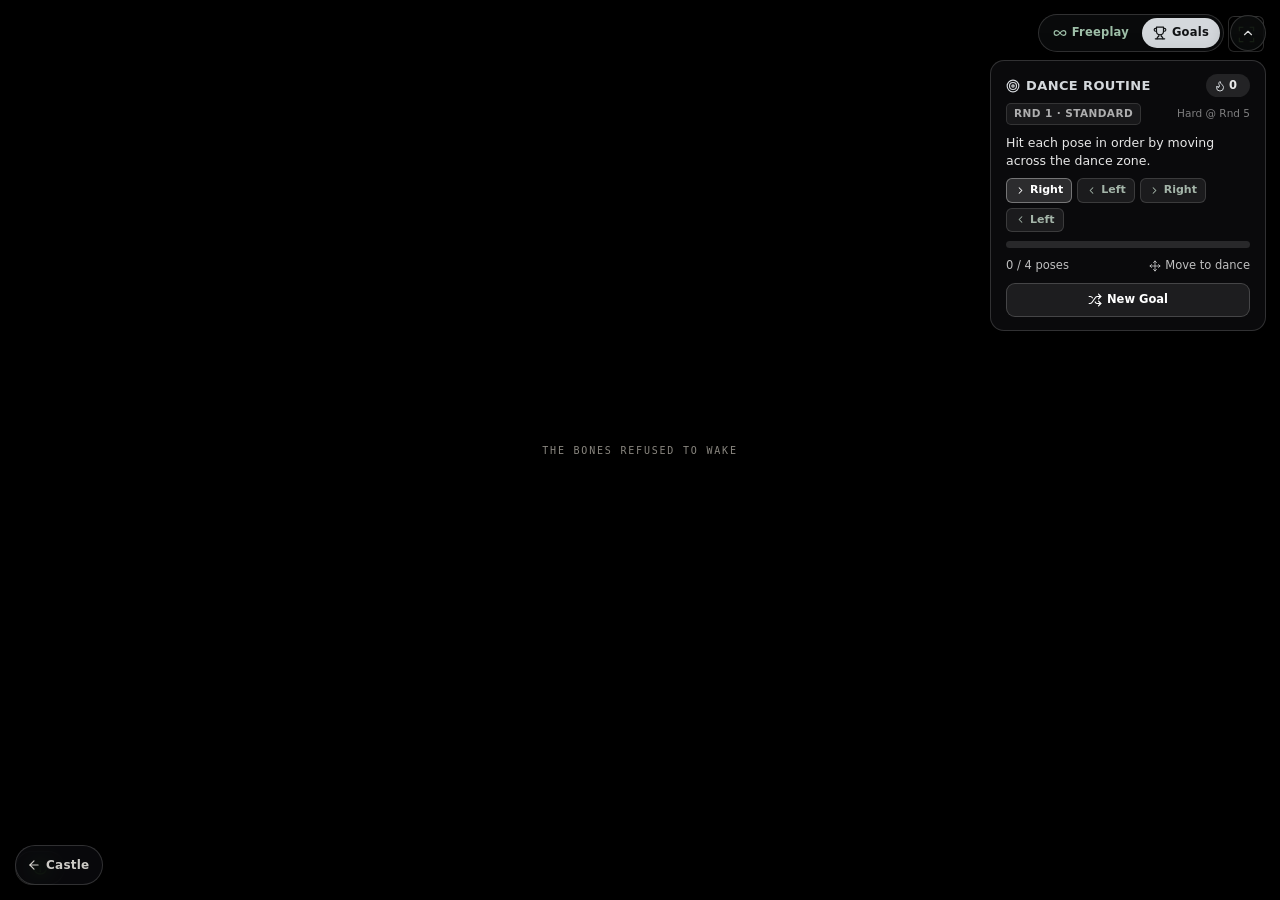
==== commit 81a90b9b: "feat: add 3D pixel castle hub and interactive goals to all games" ====
--- a/bones/index.html
+++ b/bones/index.html
@@ -4,6 +4,7 @@
     <meta charset="UTF-8" />
     <meta name="viewport" content="width=device-width, initial-scale=1.0" />
     <title>Spooky Bones</title>
+    <meta name="theme-color" content="#0d110e" />
     <meta name="description" content="Move your mouse. Wake the bones." />
     <meta property="og:title" content="Spooky Bones" />
     <meta property="og:description" content="Move your mouse. Wake the bones." />
--- a/bones/goals.css
+++ b/bones/goals.css
@@ -1,10 +1,10 @@
 #goal-hud {
-    --goal-accent: #68e990;
-    --goal-accent-ink: #08120b;
-    --goal-surface: rgba(8, 12, 9, 0.84);
-    --goal-surface-bar: rgba(8, 12, 9, 0.78);
-    --goal-border: rgba(104, 233, 144, 0.28);
-    --goal-win: #68e990;
+    --goal-accent: #d4d8dc;
+    --goal-accent-ink: #111315;
+    --goal-surface: rgba(12, 13, 15, 0.84);
+    --goal-surface-bar: rgba(12, 13, 15, 0.78);
+    --goal-border: rgba(255, 255, 255, 0.16);
+    --goal-win: #2e9e5b;
     --goal-fail: #ff7b6b;
     --goal-pad: 14px;
     --goal-card-w: 276px;
@@ -101,7 +101,7 @@
     background: var(--goal-surface-bar);
     backdrop-filter: blur(12px);
     -webkit-backdrop-filter: blur(12px);
-    color: rgba(210, 255, 224, 0.88);
+    color: rgba(255, 255, 255, 0.85);
     display: inline-flex;
     align-items: center;
     justify-content: center;
@@ -111,7 +111,7 @@
 }
 
 .goal-collapse-btn:hover {
-    background: rgba(104, 233, 144, 0.18);
+    background: rgba(255, 255, 255, 0.16);
     color: #ffffff;
 }
 
@@ -147,8 +147,8 @@
 }
 
 .goal-mini-pill.is-won {
-    border-color: var(--goal-win);
-    color: var(--goal-win);
+    border-color: rgba(255, 255, 255, 0.24);
+    color: rgba(255, 255, 255, 0.92);
 }
 
 .goal-mini-pill.is-failed {
@@ -188,13 +188,13 @@
 }
 
 .goal-card.is-won {
-    border-color: var(--goal-win);
-    box-shadow: 0 0 26px rgba(104, 233, 144, 0.34);
+    border-color: rgba(255, 255, 255, 0.22);
+    box-shadow: 0 12px 32px rgba(0, 0, 0, 0.54);
 }
 
 .goal-card.is-failed {
-    border-color: var(--goal-fail);
-    box-shadow: 0 0 22px rgba(255, 123, 107, 0.28);
+    border-color: rgba(255, 123, 107, 0.45);
+    box-shadow: 0 12px 30px rgba(0, 0, 0, 0.54);
 }
 
 .goal-header {
@@ -237,8 +237,8 @@
     gap: 3px;
     font-size: var(--goal-fs-meta);
     font-weight: 700;
-    color: #d6ffe2;
-    background: rgba(104, 233, 144, 0.14);
+    color: rgba(255, 255, 255, 0.9);
+    background: rgba(255, 255, 255, 0.1);
     padding: 3px 8px;
     border-radius: 999px;
     white-space: nowrap;
@@ -251,10 +251,57 @@
     height: 12px;
 }
 
+.goal-best {
+    opacity: 0.65;
+    font-weight: 600;
+    margin-left: 2px;
+}
+
+.goal-tier-row {
+    display: flex;
+    align-items: center;
+    justify-content: space-between;
+    gap: 6px;
+    margin-top: -3px;
+}
+
+.goal-tier-badge {
+    display: inline-flex;
+    align-items: center;
+    font-size: 10.5px;
+    font-weight: 700;
+    letter-spacing: 0.04em;
+    text-transform: uppercase;
+    padding: 2px 7px;
+    border-radius: 5px;
+    background: rgba(255, 255, 255, 0.06);
+    border: 1px solid rgba(255, 255, 255, 0.12);
+    color: rgba(255, 255, 255, 0.65);
+    font-variant-numeric: tabular-nums;
+}
+
+.goal-tier-badge.is-hard {
+    background: rgba(226, 182, 109, 0.12);
+    border-color: rgba(226, 182, 109, 0.32);
+    color: #e2b66d;
+}
+
+.goal-tier-badge.is-master {
+    background: rgba(229, 136, 124, 0.14);
+    border-color: rgba(229, 136, 124, 0.35);
+    color: #e5887c;
+}
+
+.goal-tier-hint {
+    font-size: 10.5px;
+    color: rgba(255, 255, 255, 0.48);
+    font-variant-numeric: tabular-nums;
+}
+
 .goal-desc {
     font-size: var(--goal-fs-body);
     line-height: 1.4;
-    color: rgba(235, 255, 240, 0.92);
+    color: rgba(255, 255, 255, 0.9);
     margin: 0;
 }
 
@@ -284,15 +331,15 @@
 }
 
 .goal-chip.is-current {
-    border-color: var(--goal-accent);
+    border-color: rgba(255, 255, 255, 0.35);
     color: #ffffff;
-    background: rgba(104, 233, 144, 0.16);
+    background: rgba(255, 255, 255, 0.14);
 }
 
 .goal-chip.is-done {
-    background: rgba(104, 233, 144, 0.24);
-    border-color: var(--goal-win);
-    color: var(--goal-win);
+    background: rgba(255, 255, 255, 0.14);
+    border-color: rgba(255, 255, 255, 0.32);
+    color: rgba(255, 255, 255, 0.94);
 }
 
 .goal-progress-track {
@@ -311,6 +358,10 @@
     transition: width 0.12s ease, background 0.2s ease;
 }
 
+.goal-card.is-won .goal-progress-fill {
+    background: rgba(255, 255, 255, 0.55);
+}
+
 .goal-card.is-failed .goal-progress-fill {
     background: var(--goal-fail);
 }
@@ -321,7 +372,7 @@
     justify-content: space-between;
     gap: 8px;
     font-size: var(--goal-fs-meta);
-    color: rgba(215, 255, 226, 0.78);
+    color: rgba(255, 255, 255, 0.74);
     font-variant-numeric: tabular-nums;
 }
 
@@ -339,9 +390,9 @@
 
 .goal-banner {
     font-size: var(--goal-fs-meta);
-    font-weight: 700;
-    letter-spacing: 0.03em;
-    padding: 6px 10px;
+    font-weight: 600;
+    letter-spacing: 0.02em;
+    padding: 5px 10px;
     border-radius: 8px;
     display: none;
     align-items: center;
@@ -351,13 +402,13 @@
 
 .goal-card.is-won .goal-banner {
     display: flex;
-    background: rgba(104, 233, 144, 0.18);
-    color: var(--goal-win);
+    background: rgba(255, 255, 255, 0.07);
+    color: rgba(255, 255, 255, 0.82);
 }
 
 .goal-card.is-failed .goal-banner {
     display: flex;
-    background: rgba(255, 123, 107, 0.18);
+    background: rgba(255, 123, 107, 0.12);
     color: var(--goal-fail);
 }
 
@@ -368,7 +419,7 @@
 
 .goal-action-btn {
     flex: 1;
-    border: 1px solid rgba(104, 233, 144, 0.26);
+    border: 1px solid rgba(255, 255, 255, 0.18);
     background: rgba(255, 255, 255, 0.08);
     color: #ffffff;
     font-family: inherit;
@@ -395,13 +446,51 @@
 }
 
 .goal-action-btn.is-primary {
-    background: var(--goal-win);
-    border-color: var(--goal-win);
-    color: #08120b;
+    background: #2e9e5b;
+    border-color: #2e9e5b;
+    color: #ffffff;
 }
 
 .goal-action-btn.is-primary:hover {
-    filter: brightness(1.08);
+    background: #35b267;
+    border-color: #35b267;
+}
+
+.goal-action-btn.is-share {
+    flex: 0 0 auto;
+    padding: 7px 10px;
+}
+
+.goal-name-row {
+    display: none;
+}
+
+.goal-card.is-won .goal-name-row {
+    display: block;
+}
+
+.goal-name-input {
+    width: 100%;
+    border: 1px solid rgba(255, 255, 255, 0.16);
+    background: rgba(255, 255, 255, 0.06);
+    color: #ffffff;
+    font-family: inherit;
+    font-size: var(--goal-fs-meta);
+    padding: 6px 10px;
+    border-radius: 8px;
+    outline: none;
+    transition: border-color 0.18s ease, background 0.18s ease;
+    user-select: text;
+    -webkit-user-select: text;
+}
+
+.goal-name-input::placeholder {
+    color: rgba(255, 255, 255, 0.42);
+}
+
+.goal-name-input:focus {
+    border-color: rgba(255, 255, 255, 0.38);
+    background: rgba(255, 255, 255, 0.1);
 }
 
 @media (max-width: 600px) {
@@ -503,3 +592,68 @@
         height: 8px;
     }
 }
+
+.castle-back-link {
+    position: fixed;
+    bottom: max(15px, env(safe-area-inset-bottom));
+    left: max(15px, env(safe-area-inset-left));
+    z-index: 9998;
+    height: 40px;
+    padding: 0 13px 0 11px;
+    border-radius: 999px;
+    border: 1px solid rgba(255, 255, 255, 0.16);
+    background: rgba(12, 12, 15, 0.74);
+    backdrop-filter: blur(10px);
+    -webkit-backdrop-filter: blur(10px);
+    color: rgba(243, 241, 235, 0.84);
+    text-decoration: none;
+    font-family: 'Roboto', system-ui, -apple-system, sans-serif;
+    font-size: 12px;
+    font-weight: 700;
+    letter-spacing: 0.02em;
+    display: inline-flex;
+    align-items: center;
+    gap: 5px;
+    pointer-events: auto;
+    touch-action: auto;
+    transition: background 0.18s ease, border-color 0.18s ease, color 0.18s ease, transform 0.12s ease;
+}
+
+.castle-back-link.has-mute {
+    left: calc(max(15px, env(safe-area-inset-left)) + 48px);
+}
+
+.castle-back-link svg {
+    width: 14px;
+    height: 14px;
+    flex-shrink: 0;
+}
+
+.castle-back-link:hover {
+    background: rgba(24, 26, 32, 0.88);
+    border-color: rgba(255, 255, 255, 0.34);
+    color: #ffffff;
+}
+
+.castle-back-link:active {
+    transform: scale(0.96);
+}
+
+@media (min-width: 1600px) {
+    .castle-back-link {
+        bottom: 22px;
+        left: 22px;
+        height: 46px;
+        padding: 0 15px 0 13px;
+        font-size: 13px;
+    }
+
+    .castle-back-link.has-mute {
+        left: 76px;
+    }
+
+    .castle-back-link svg {
+        width: 16px;
+        height: 16px;
+    }
+}
